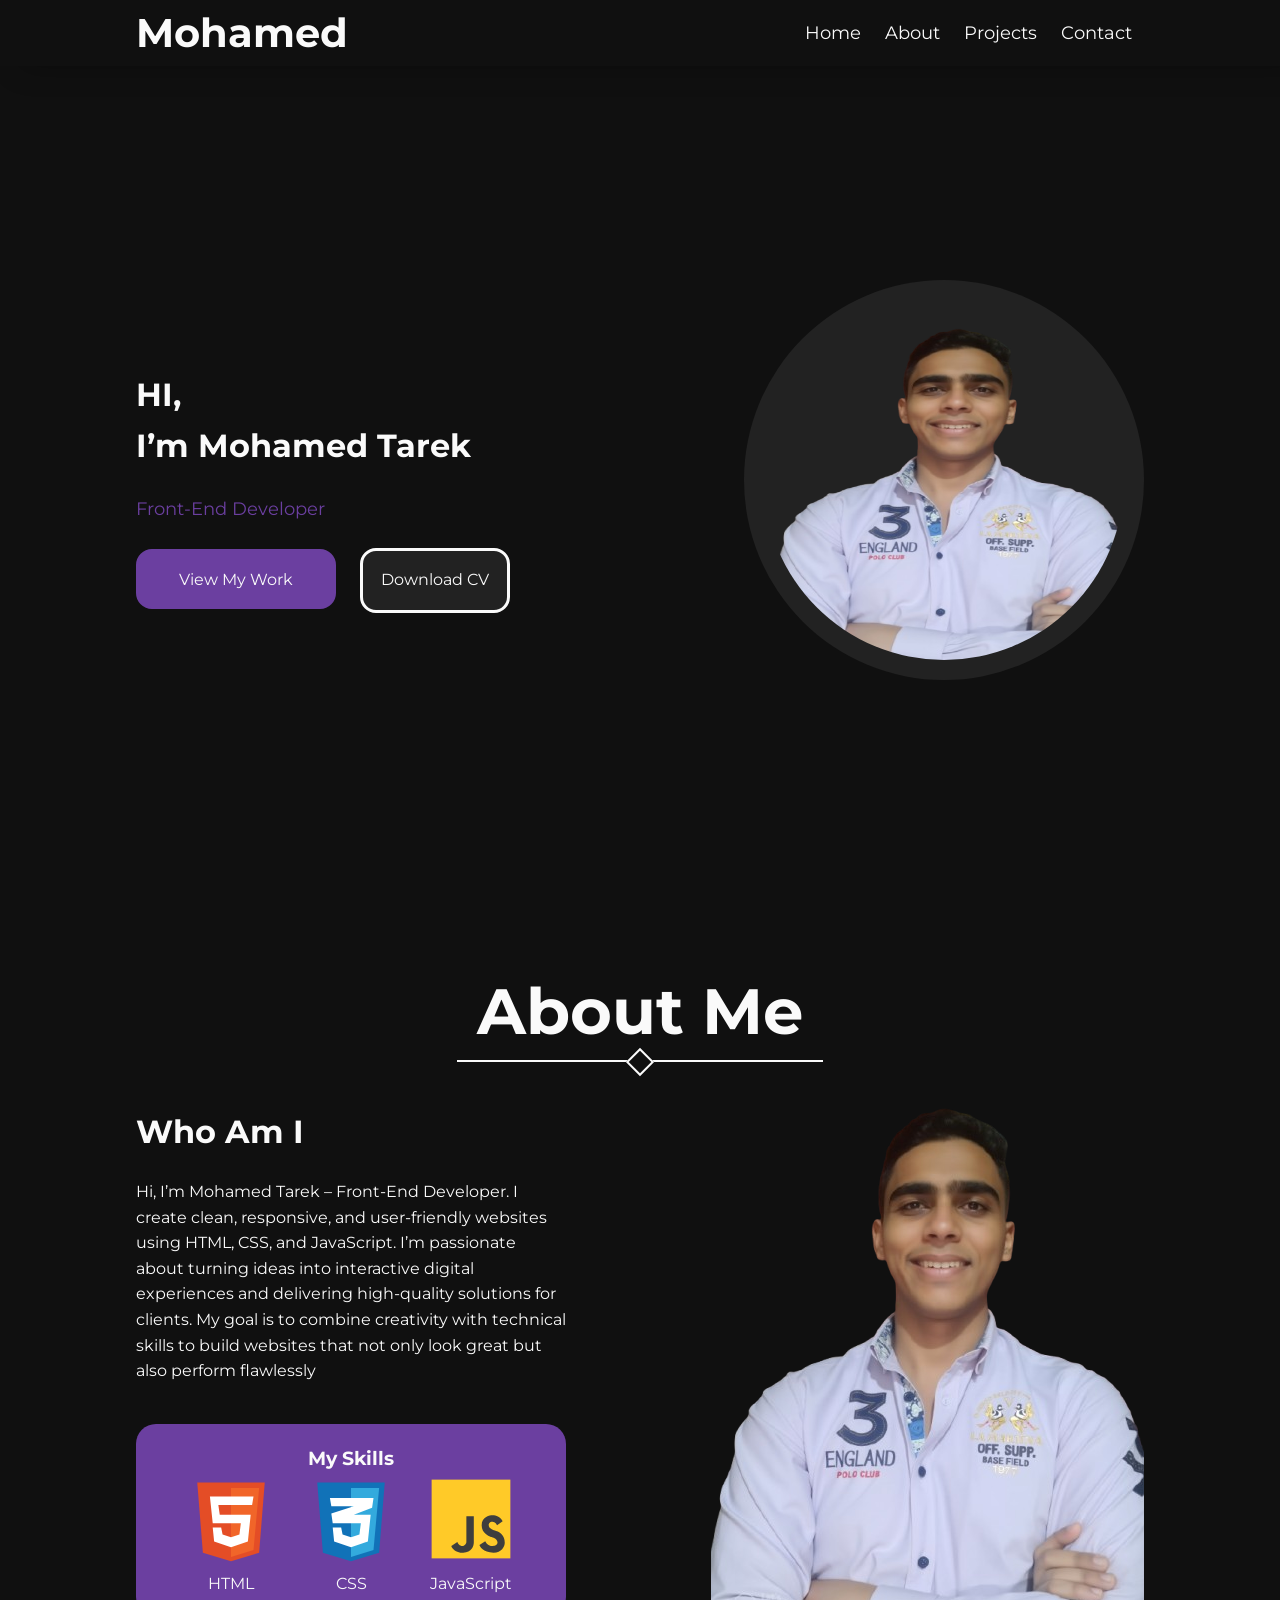
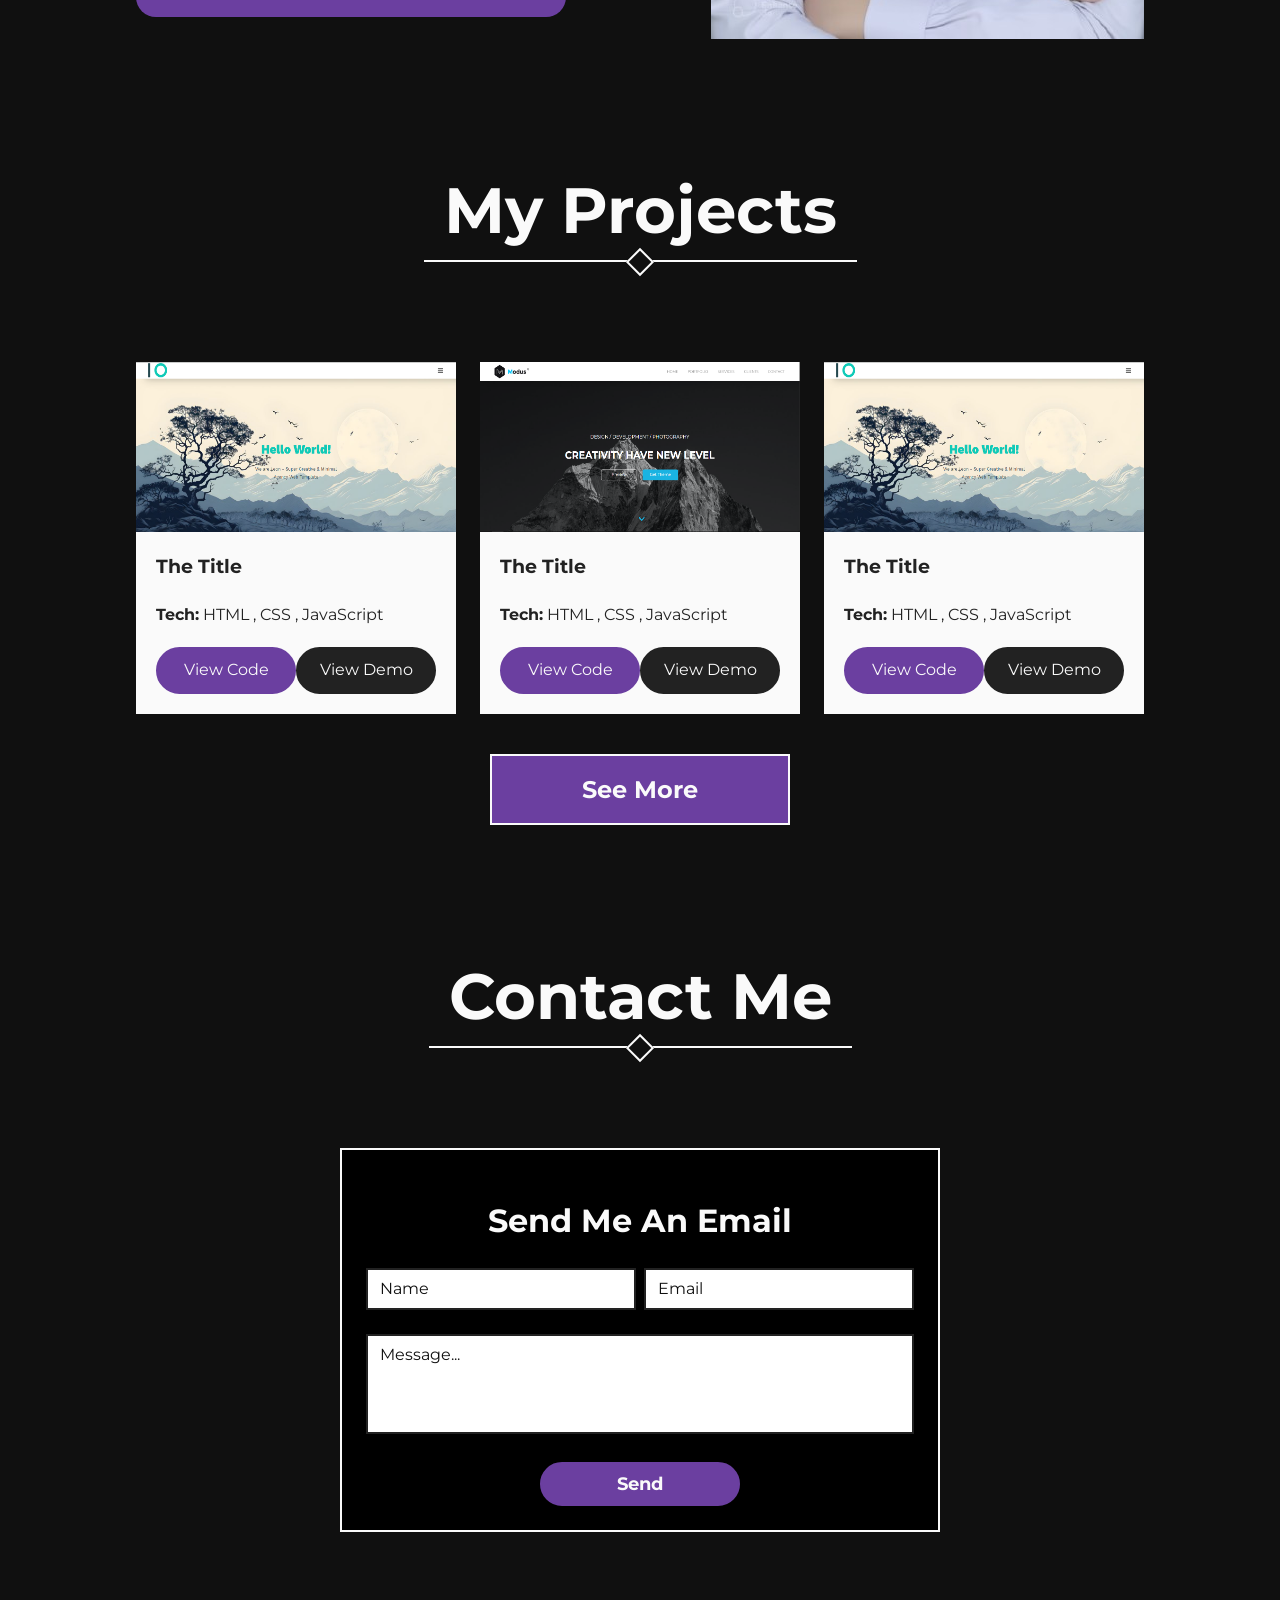
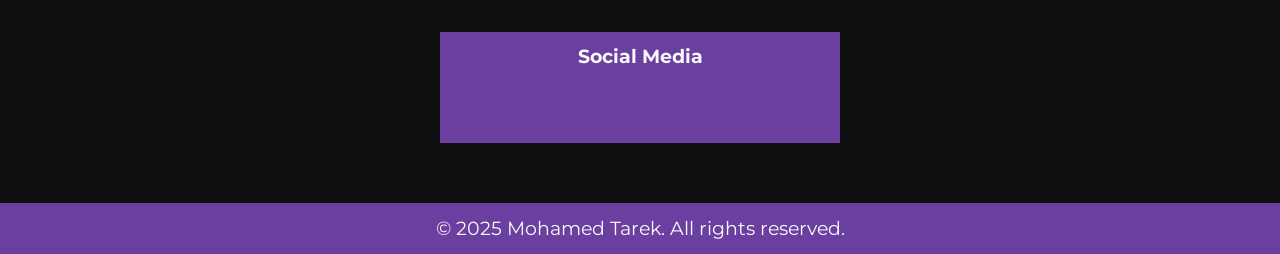
==== index.html @ a28240f9 "upload" ====
<!DOCTYPE html>
<html lang="en">
  <head>
    <meta charset="UTF-8" />
    <meta name="viewport" content="width=device-width, initial-scale=1.0" />
    <title>Mohamed Tarek</title>
    <link rel="stylesheet" href="Style/normalize.css" />
    <link rel="stylesheet" href="Style/all.min.css" />
    <link rel="stylesheet" href="Style/style.css" />
    <link rel="stylesheet" href="Style/rules.css" />
    <link rel="preconnect" href="https://fonts.googleapis.com" />
    <link rel="preconnect" href="https://fonts.gstatic.com" crossorigin />
    <link
      href="https://fonts.googleapis.com/css2?family=Montserrat:ital,wght@0,100..900;1,100..900&display=swap"
      rel="stylesheet"
    />
  </head>
  <body>
    <div class="header" id="header">
      <div class="header__container container">
        <h1 class="header__logo">Mohamed</h1>
        <ul class="header__nav--bg-sc">
          <li class="header__nav-item--bg-sc">
            <a href="#" class="header__nav-link--bg-sc">Home</a>
          </li>
          <li class="header__nav-item--bg-sc">
            <a href="#" class="header__nav-link--bg-sc">About</a>
          </li>
          <li class="header__nav-item--bg-sc">
            <a href="#" class="header__nav-link--bg-sc">Projects</a>
          </li>
          <li class="header__nav-item--bg-sc">
            <a href="#" class="header__nav-link--bg-sc">Contact</a>
          </li>
        </ul>
        <i id="open" class="fa-solid fa-bars header__nav-icon"></i>
        <ul id="list" class="header__nav--sm-sc">
          <i id="close" class="fa-solid fa-xmark header__nav-close"></i>
          <li class="header__nav-item--sm-sc">
            <a href="#" class="header__nav-link--sm-sc">Home</a>
          </li>
          <li class="header__nav-item--bg-sc">
            <a href="#" class="header__nav-link--sm-sc">About</a>
          </li>
          <li class="header__nav-item--bg-sc">
            <a href="#" class="header__nav-link--sm-sc">Projects</a>
          </li>
          <li class="header__nav-item--bg-sc">
            <a href="#" class="header__nav-link--sm-sc">Contact</a>
          </li>
        </ul>
      </div>
    </div>
    <div class="landing">
      <div class="container landing__container">
        <div class="landing__text">
          <h1 class="landing__head">
            HI, <br />
            I’m Mohamed Tarek
          </h1>
          <p class="landing__job-title">Front-End Developer</p>
          <button class="landing__cta-1">View My Work</button>
          <button class="landing__cta-2">Download CV</button>
        </div>
        <div class="landing__img-box">
          <img src="assets/my-photo-bg-none.png" alt="" class="landing__img" />
        </div>
      </div>
    </div>
    <div class="about">
      <div class="main-head"><h1>About Me</h1></div>
      <div class="container about__container">
        <div class="about__text-col">
          <div class="about__text">
            <h1 class="about__head">Who Am I</h1>
            <p class="about__sub-text">
              Hi, I’m Mohamed Tarek – Front-End Developer. I create clean,
              responsive, and user-friendly websites using HTML, CSS, and
              JavaScript. I’m passionate about turning ideas into interactive
              digital experiences and delivering high-quality solutions for
              clients. My goal is to combine creativity with technical skills to
              build websites that not only look great but also perform
              flawlessly
            </p>
          </div>
          <div class="about__skills-box">
            <h3 class="about__skills-head">My Skills</h3>
            <div class="about__skills">
              <div class="about__skill-box">
                <img
                  src="assets/html-5-svgrepo-com.svg"
                  alt=""
                  class="about__skill-img"
                />
                <p class="about__skill-name">HTML</p>
              </div>
              <div class="about__skill-box">
                <img
                  src="assets/css-3-svgrepo-com.svg"
                  alt=""
                  class="about__skill-img"
                />
                <p class="about__skill-name">CSS</p>
              </div>
              <div class="about__skill-box">
                <img
                  src="assets/js-svgrepo-com.svg"
                  alt=""
                  class="about__skill-img"
                />
                <p class="about__skill-name">JavaScript</p>
              </div>
            </div>
          </div>
        </div>
        <img src="assets/my-photo-bg-none.png" alt="" class="about__img" />
      </div>
    </div>
    <div class="projects">
      <div class="main-head"><h1>My Projects</h1></div>
      <div class="container projects__container">
        <div class="projects__project">
          <div class="projects__project-img-box">
            <img src="assets/Leon.png" alt="" class="projects__project-img" />
          </div>
          <div class="projects__project-text">
            <h3 class="projects__project-title">The Title</h3>
            <p class="projects__project-techs">
              <span class="projects__project-techs--em">Tech:</span> HTML , CSS
              , JavaScript
            </p>
            <div class="projects__project-btns">
              <button class="projects__project-cta-1">View Code</button>
              <button class="projects__project-cta-2">View Demo</button>
            </div>
          </div>
        </div>
        <div class="projects__project">
          <div class="projects__project-img-box">
            <img src="assets/modus.png" alt="" class="projects__project-img" />
          </div>
          <div class="projects__project-text">
            <h3 class="projects__project-title">The Title</h3>
            <p class="projects__project-techs">
              <span class="projects__project-techs--em">Tech:</span> HTML , CSS
              , JavaScript
            </p>
            <div class="projects__project-btns">
              <button class="projects__project-cta-1">View Code</button>
              <button class="projects__project-cta-2">View Demo</button>
            </div>
          </div>
        </div>
        <div class="projects__project">
          <div class="projects__project-img-box">
            <img src="assets/Leon.png" alt="" class="projects__project-img" />
          </div>
          <div class="projects__project-text">
            <h3 class="projects__project-title">The Title</h3>
            <p class="projects__project-techs">
              <span class="projects__project-techs--em">Tech:</span> HTML , CSS
              , JavaScript
            </p>
            <div class="projects__project-btns">
              <button class="projects__project-cta-1">View Code</button>
              <button class="projects__project-cta-2">View Demo</button>
            </div>
          </div>
        </div>
      </div>
      <button class="projects__cta">See More</button>
    </div>
    <div class="contact">
      <div class="main-head"><h1>Contact Me</h1></div>
      <div class="contact__container container">
        <div class="contact__form">
          <h1 class="contact__form-head">Send Me An Email</h1>
          <form>
            <div class="contact__form-input-box">
              <input type="text" placeholder="Name" required name="name" />
              <input type="email" placeholder="Email" required name="email" />
            </div>
            <textarea
              class="contact__form-text-area"
              name="message"
              placeholder="Message..."
            ></textarea>
            <input type="submit" value="Send" class="contact__form-cta" />
          </form>
        </div>
        <div class="contact__social">
          <h3 class="contact__social-head">Social Media</h3>
          <div class="contact__social-icons-box">
            <a href="#" target="_blank" class="contact__social-links"
              ><i class="fa-brands fa-square-linkedin contact__social-icon"></i
            ></a>
            <a href="#" target="_blank" class="contact__social-links"
              ><i class="fa-brands fa-square-facebook contact__social-icon"></i
            ></a>
            <a href="#" target="_blank" class="contact__social-links"
              ><i class="fa-brands fa-youtube contact__social-icon"></i
            ></a>
          </div>
        </div>
      </div>
    </div>
    <div class="footer">© 2025 Mohamed Tarek. All rights reserved.</div>
    <script src="script.js"></script>
  </body>
</html>
---- Style/style.css ----
/* Start Variables */
:root {
  --bg-color: #101010;
  --main-color: #6b3fa0;
  --sec-color: #222222;
  --sec-padding: 60px;
  --text-color: #fafafa;
}
body {
  background-color: var(--bg-color);
  font-family: "Montserrat";
}

/* End Variables */
/* Start Header */
.header {
  position: fixed;
  top: 0;
  left: 0;
  right: 0;
  transition-duration: 0.3s;
  background-color: var(--bg-color);
  box-shadow: 20px 0 30px rgba(0, 0, 0, 0.3);
  z-index: 1000;
}
.header__container {
  display: flex;
  justify-content: space-between;
  align-items: center;
  height: 100%;
}
.header__logo {
  color: var(--text-color);
  font-size: 40px;
  margin-top: 0;
  margin-bottom: 0;
}
.header__nav--bg-sc {
  display: flex;
  align-items: center;
  height: 100%;
}
.header__nav-item--bg-sc {
  display: flex;
}
.header__nav-link--bg-sc {
  width: fit-content;
  padding-left: 12px;
  padding-right: 12px;
  color: var(--text-color);
  text-decoration: none;
  font-size: 18px;
  transition: color 0.3s, background-color 0.3s;
  height: 66px;
  display: flex;
  align-items: center;
  position: relative;
  overflow: hidden;
}
.header__nav-link--bg-sc::after {
  content: "";
  position: absolute;
  bottom: -100%;
  left: 0;
  width: 100%;
  height: 5px;
  background-color: var(--main-color);
  transition: bottom 0.3s;
}
.header__nav-link--bg-sc:hover {
  color: var(--main-color);
  background-color: var(--sec-color);
}
.header__nav-link--bg-sc:hover::after {
  bottom: 0;
}
.header__nav-icon {
  display: none;
}
.header__nav--sm-sc {
  display: none;
}

@media (max-width: 425px) {
  .header__nav--bg-sc {
    display: none;
  }
  .header__nav-icon {
    display: flex;
    color: var(--text-color);
    font-size: 1.3rem;
  }
  .header__nav--sm-sc {
    position: absolute;
    top: 0;
    right: -200%;
    background-color: var(--main-color);
    display: block;
    width: 60%;
    height: 100vh;
    padding-top: 60px;
    border-left: 3px solid var(--text-color);
    z-index: 100;
    transition: right 0.3s;
    box-shadow: -20px 0 30px rgba(0, 0, 0, 0.3);
  }
  .header__nav-link--sm-sc {
    width: 100%;
    padding-left: 10px;
    color: var(--text-color);
    padding-bottom: 12px;
    padding-top: 12px;
    text-decoration: none;
    font-size: 1.3rem;
    display: block;
    transition: color 0.3s, background-color 0.3s, padding-left 0.3s;
  }
  .header__nav-link--sm-sc:hover {
    color: var(--bg-color);
    background-color: var(--text-color);
    padding-left: 30px;
  }
  .header__nav-close {
    color: var(--text-color);
    font-size: 1.3rem;
    padding-left: 10px;
    padding-bottom: 12px;
  }
}
/* End Header */
/* Start Landing */
.landing {
  height: calc(100vh - 60px);
  margin-top: 60px;
}
.landing__container {
  display: flex;
  justify-content: space-between;
  align-items: center;
  height: 100%;
}
.landing__img-box {
  width: 400px;
  height: 400px;
  border-radius: 50%;
  background-color: var(--sec-color);
  padding: 20px;
}
.landing__img {
  width: 100%;
  height: 100%;
  border-radius: 50%;
}
.landing__head {
  color: var(--text-color);
  font-size: 32px;
  margin-bottom: 0;
}
.landing__job-title {
  font-size: 18px;
  color: var(--main-color);
  margin-bottom: 24px;
  margin-top: 24px;
}
.landing__cta-1 {
  width: 200px;
  padding: 20px 16px;
  height: 60px;
  color: var(--text-color);
  background-color: var(--main-color);
  border-radius: 16px;
  border: 2px solid var(--main-color);
  margin-right: 20px;
  cursor: pointer;
  transition: box-shadow 0.3s, background-color 0.3s, color 0.3s;
}
.landing__cta-1:hover {
  box-shadow: 0 0 30px var(--main-color);
  background-color: var(--text-color);
  color: var(--main-color);
}
.landing__cta-2 {
  width: 150px;
  padding: 20px 16px;
  color: var(--text-color);
  background-color: var(--sec-color);
  border-radius: 16px;
  border: 3px solid var(--text-color);
  cursor: pointer;
  transition: opacity 0.3s;
}
.landing__cta-2:hover {
  opacity: 0.5;
}
@media (max-width: 1024px) {
  .landing__cta-1 {
    margin-right: 0;
    margin-bottom: 24px;
  }
}
@media (max-width: 768px) {
  .landing {
    height: 100%;
    margin-top: 80px;
  }
  .landing__container {
    flex-direction: column-reverse;
    height: 100%;
    margin-top: 0;
  }
  .landing__text {
    text-align: center;
  }
}
@media (max-width: 425px) {
  .landing__img-box {
    width: 200px;
    height: 200px;
    padding: 10px;
  }
}
/* End Landing */
/* Start About */
.about {
  padding-bottom: var(--sec-padding);
  padding-top: var(--sec-padding);
  color: var(--text-color);
}
.about__container {
  display: flex;
  justify-content: space-between;
  align-items: center;
}
.about__text {
  width: 430px;
  margin-bottom: 40px;
}
.about__skill-img {
  width: 90px;
}
.about__skills {
  display: flex;
  align-items: center;
  justify-content: space-evenly;
}
.about__skills-box {
  background-color: var(--main-color);
  text-align: center;
  padding: 20px;
  border-radius: 20px;
}
@media (max-width: 1024px) {
  .about__img {
    width: 300px;
  }
  .about__text {
    width: 300px;
  }
}
@media (max-width: 768px) {
  .about__container {
    flex-direction: column-reverse;
    justify-content: center;
    align-items: center;
    text-align: center;
  }
}
/* End About */
/* Start Projects */
.projects {
  padding-bottom: var(--sec-padding);
  padding-top: var(--sec-padding);
}
.projects__container {
  display: grid;
  gap: 24px;
  grid-template-columns: repeat(auto-fill, minmax(300px, 1fr));
  margin-top: 100px;
}
.projects__project {
  width: 100%;
  transition: transform 0.3s, box-shadow 0.3s;
}
.projects__project:hover {
  transform: translateY(-20px);
  box-shadow: 20px 0 30px rgba(0, 0, 0, 1);
}
.projects__project-img-box {
  width: 100%;
  height: 170px;
  overflow: hidden;
  transition: transform 0.3s, opacity 0.3s;
}
.projects__project-img {
  width: 100%;
  height: 100%;
  transition: transform 0.3s, filter 0.3s;
}
.projects__project-img:hover {
  transform: scale(1.6) rotate(-15deg);
  filter: brightness(1.1);
}
.projects__project-text {
  width: 100%;
  padding: 20px;
  background-color: var(--text-color);
  color: var(--sec-color);
}
.projects__project-title {
  margin-bottom: 20px;
}
.projects__project-techs--em {
  font-weight: bold;
  margin-bottom: 20px;
}
.projects__project-cta-1,
.projects__project-cta-2 {
  display: block;
  margin-top: 20px;
  width: 150px;
  padding: 12px 10px;
  border-radius: 30px;
  cursor: pointer;
}
.projects__project-cta-1 {
  background-color: var(--main-color);
  color: var(--text-color);
  border: 2px solid var(--main-color);
  transition: color 0.3s, background-color 0.3s, box-shadow 0.3s;
}
.projects__project-cta-1:hover {
  background-color: var(--text-color);
  color: var(--main-color);
  box-shadow: 0 0 30px var(--main-color);
}
.projects__project-cta-2 {
  background-color: var(--sec-color);
  color: var(--text-color);
  border: 2px solid var(--sec-color);
  transition: color 0.3s, background-color 0.3s, box-shadow 0.3s;
}
.projects__project-cta-2:hover {
  background-color: var(--main-color);
  color: var(--text-color);
  box-shadow: 0 0 30px var(--main-color);
}
.projects__project-btns {
  display: flex;
  align-items: center;
  justify-content: space-between;
}
.projects__cta {
  width: 300px;
  padding: 20px 16px;
  background-color: var(--main-color);
  border: 2px solid var(--text-color);
  color: var(--text-color);
  font-size: 24px;
  font-weight: bold;
  display: block;
  margin: 40px auto 0;
  transition: color 0.3s, box-shadow 0.3s, background-color 0.3s;
  cursor: pointer;
}
.projects__cta:hover {
  color: var(--main-color);
  background-color: var(--text-color);
  box-shadow: 0 0 30px var(--main-color);
}
@media (min-width: 2560px) {
  .projects__container {
    grid-template-columns: repeat(3, 1fr);
  }
}
/* End Projects */
/* Start Contact */
.contact {
  padding-bottom: var(--sec-padding);
  padding-top: var(--sec-padding);
}
.contact__form {
  width: 600px;
  padding: 24px;
  margin: 100px auto;
  border: 2px solid var(--text-color);
  color: var(--text-color);
  background-color: black;
  text-align: center;
}
.contact__form-input-box {
  display: flex;
  justify-content: space-between;
  margin-bottom: 24px;
}
.contact__form-input-box * {
  width: 270px;
  padding: 10px 12px;
  outline: none;
  border: 2px solid var(--sec-color);
}
.contact__form-input-box *::placeholder {
  color: var(--bg-color);
}
.contact__form-text-area {
  width: 100%;
  height: 100px;
  resize: none;
  padding: 10px 12px;
  outline: none;
  border: 2px solid var(--sec-color);
}
.contact__form-text-area::placeholder {
  color: var(--bg-color);
}
.contact__form-cta {
  width: 200px;
  padding: 10px 16px;
  border-radius: 32px;
  background-color: var(--main-color);
  color: var(--text-color);
  font-size: 18px;
  font-weight: bold;
  border: 2px solid var(--main-color);
  margin-top: 20px;
  cursor: pointer;
  transition: color 0.3s, background-color 0.3s, box-shadow 0.3s;
}
.contact__form-cta:hover {
  color: var(--main-color);
  background-color: var(--text-color);
  box-shadow: 0 0 30px var(--main-color);
}
.contact__social {
  width: fit-content;
  background-color: var(--main-color);
  padding: 10px;
  width: 400px;
  margin: 40px auto 0;
  text-align: center;
  color: var(--text-color);
}
.contact__social-links {
  color: var(--text-color);
  padding-left: 5px;
  padding-right: 5px;
  font-size: 1.6rem;
  transition: color 0.3s;
}
.contact__social-links:hover {
  color: var(--sec-color);
}
.contact__social-head {
  margin-bottom: 20px;
}
@media (max-width: 425px) {
  .contact__form {
    width: 300px;
  }
  .contact__form-input-box {
    flex-direction: column;
    align-items: center;
    justify-content: center;
  }
  .contact__form-input-box input:first-child {
    margin-bottom: 20px;
  }
  .contact__social {
    width: 300px;
  }
}
/* End Contact  */
/* Start footer */
.footer {
  width: 100%;
  background-color: var(--main-color);
  color: var(--text-color);
  text-align: center;
  padding: 10px;
  font-size: 1.2rem;
}
/* End footer */
---- Style/rules.css ----
/* Start rules */
html {
  scroll-behavior: smooth;
}
*,
*::before,
*::after {
  box-sizing: border-box;
  -webkit-box-sizing: border-box;
  margin: 0;
  padding: 0;
}

ul {
  list-style: none;
}
body {
  margin: 0;
  padding: 0;
  line-height: 1.6;
}
/* Media querry */
.container {
  max-width: 1536px;
  margin-left: auto;
  margin-right: auto;
  padding-left: 0.5rem;
  padding-right: 0.5rem;
  /* border: 1px solid red; */
}

/* 2xl */
@media (max-width: 1536px) {
  .container {
    max-width: 1280px;
  }
}

/* xl */
@media (max-width: 1280px) {
  .container {
    max-width: 1024px;
  }
}

/* lg */
@media (max-width: 1024px) {
  .container {
    max-width: 768px;
  }
}

/* md */
@media (max-width: 768px) {
  .container {
    max-width: 640px;
  }
}

/* sm */
@media (max-width: 640px) {
  .container {
    max-width: 475px;
  }
}

/* xs */
@media (max-width: 475px) {
  .container {
    width: 100%;
  }
}
/* End rules */
.main-head {
  width: fit-content;
  margin: 0 auto;
  color: #fafafa;
  font-size: 32px;
}
.main-head h1 {
  margin: 0;
  position: relative;
  z-index: -1;
}
.main-head h1::after {
  content: "";
  position: absolute;
  bottom: 0;
  left: -20px;
  width: calc(100% + 40px);
  background-color: #fafafa;
  height: 2px;
}

.main-head h1::before {
  content: "";
  position: absolute;
  width: 20px;
  height: 20px;
  border: 2px solid #fafafa;
  bottom: -10px;
  transform: translateX(-50%) rotate(45deg);
  background-color: #101010;
  z-index: 10;
  left: 50%;
}
@media (max-width: 425px) {
  .main-head {
    font-size: 20px;
  }
}
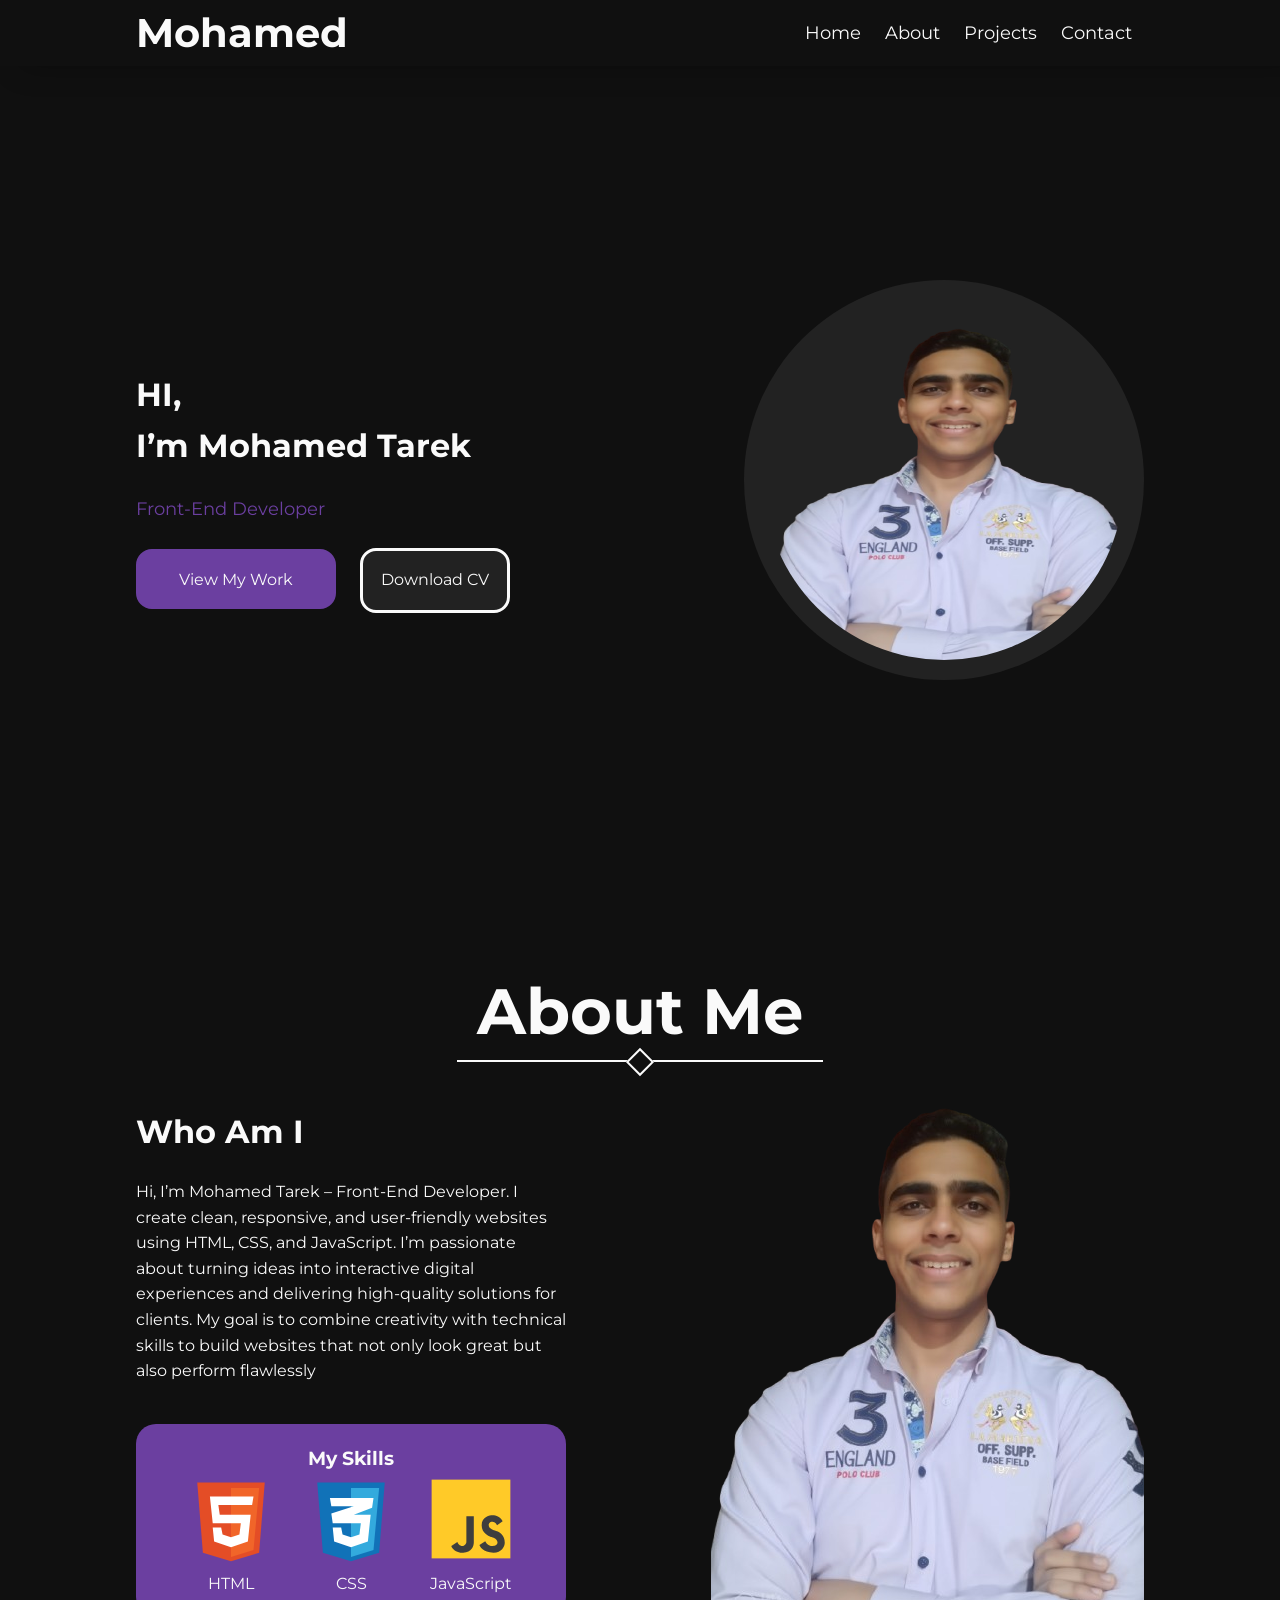
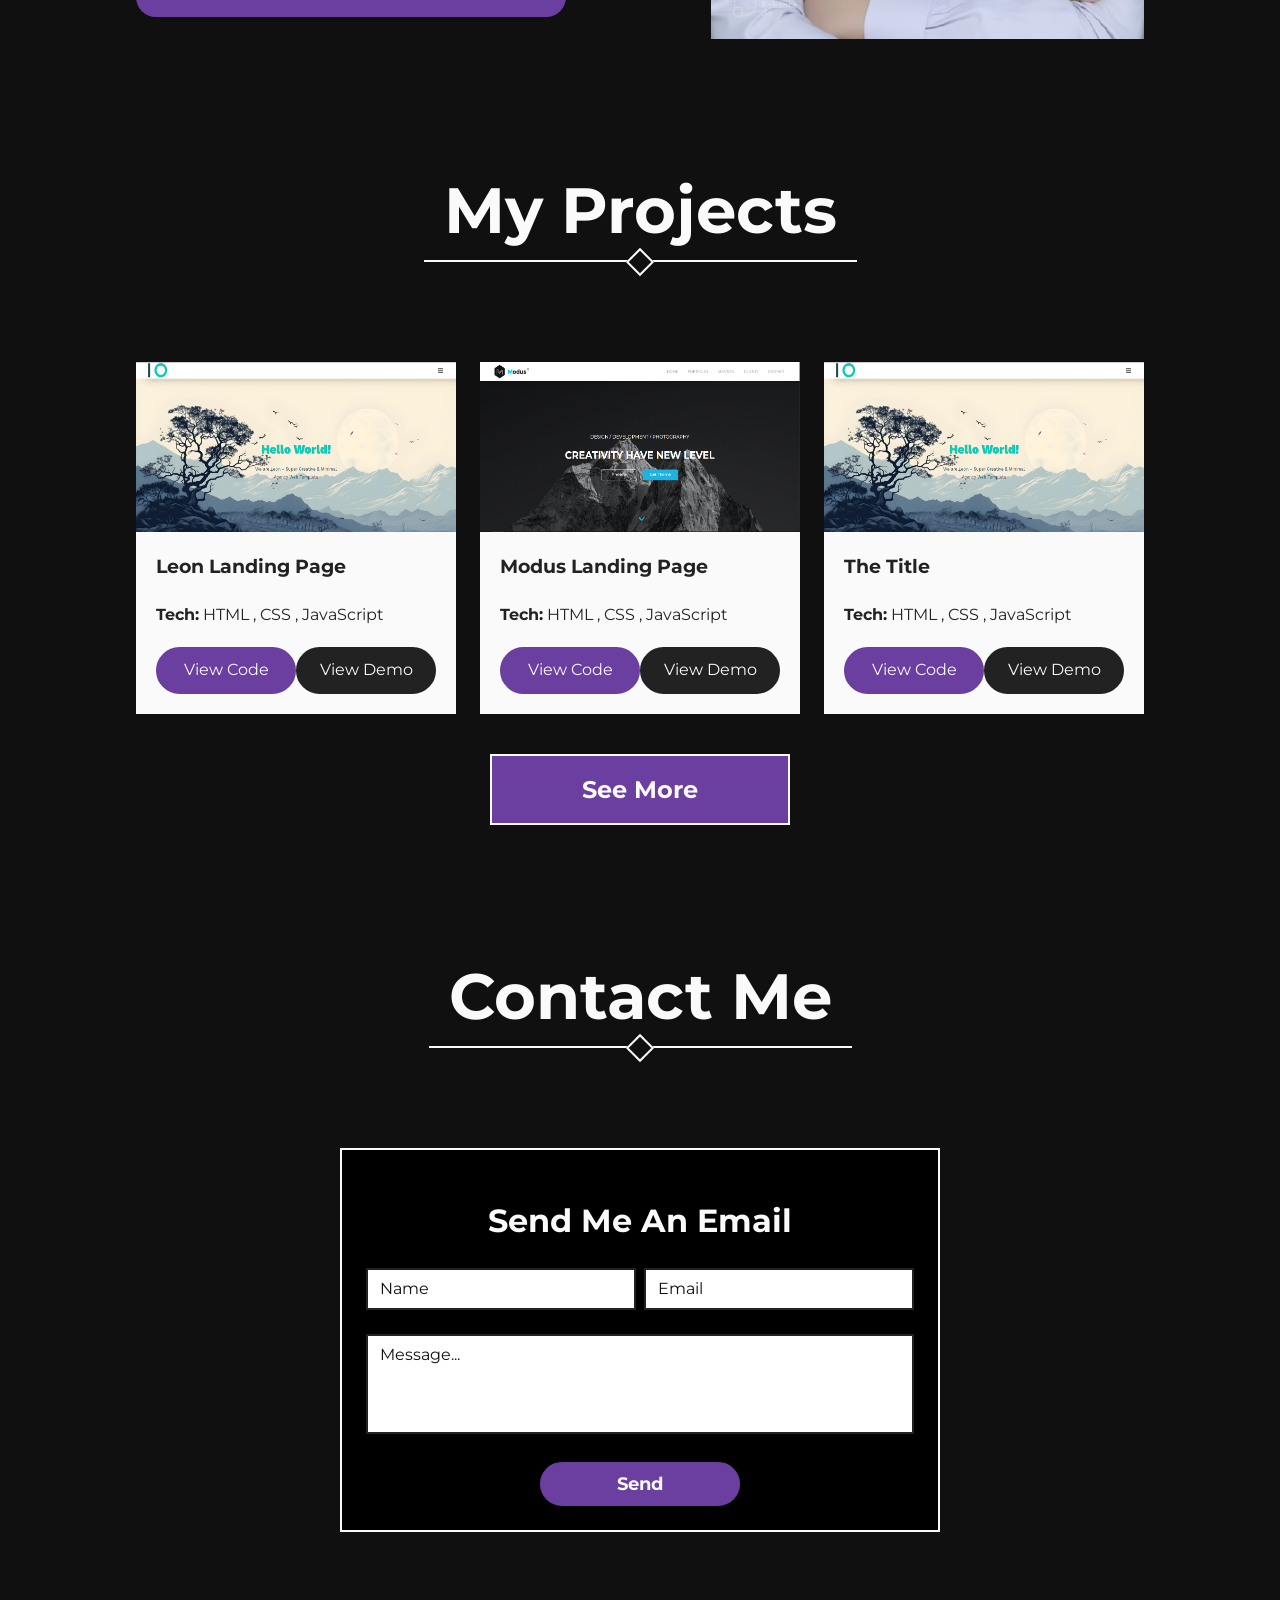
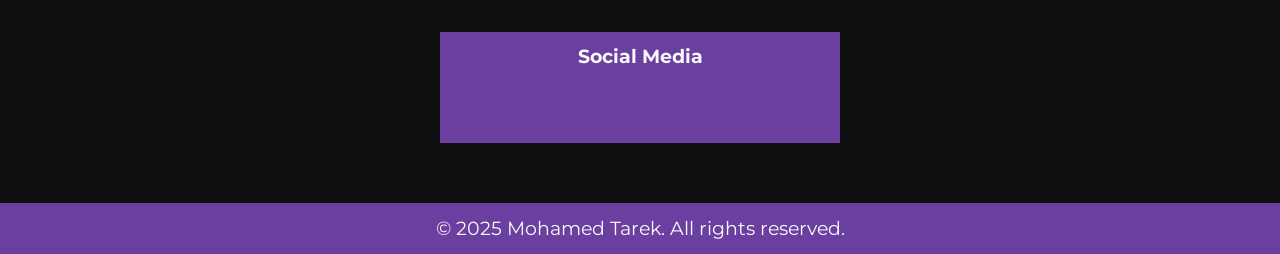
==== commit 15a1d1c9: "upload" ====
--- a/index.html
+++ b/index.html
@@ -24,13 +24,13 @@
             <a href="#" class="header__nav-link--bg-sc">Home</a>
           </li>
           <li class="header__nav-item--bg-sc">
-            <a href="#" class="header__nav-link--bg-sc">About</a>
-          </li>
-          <li class="header__nav-item--bg-sc">
-            <a href="#" class="header__nav-link--bg-sc">Projects</a>
-          </li>
-          <li class="header__nav-item--bg-sc">
-            <a href="#" class="header__nav-link--bg-sc">Contact</a>
+            <a href="#about" class="header__nav-link--bg-sc">About</a>
+          </li>
+          <li class="header__nav-item--bg-sc">
+            <a href="#pro" class="header__nav-link--bg-sc">Projects</a>
+          </li>
+          <li class="header__nav-item--bg-sc">
+            <a href="#con" class="header__nav-link--bg-sc">Contact</a>
           </li>
         </ul>
         <i id="open" class="fa-solid fa-bars header__nav-icon"></i>
@@ -40,13 +40,13 @@
             <a href="#" class="header__nav-link--sm-sc">Home</a>
           </li>
           <li class="header__nav-item--bg-sc">
-            <a href="#" class="header__nav-link--sm-sc">About</a>
-          </li>
-          <li class="header__nav-item--bg-sc">
-            <a href="#" class="header__nav-link--sm-sc">Projects</a>
-          </li>
-          <li class="header__nav-item--bg-sc">
-            <a href="#" class="header__nav-link--sm-sc">Contact</a>
+            <a href="#about" class="header__nav-link--sm-sc">About</a>
+          </li>
+          <li class="header__nav-item--bg-sc">
+            <a href="#pro" class="header__nav-link--sm-sc">Projects</a>
+          </li>
+          <li class="header__nav-item--bg-sc">
+            <a href="#con" class="header__nav-link--sm-sc">Contact</a>
           </li>
         </ul>
       </div>
@@ -59,7 +59,9 @@
             I’m Mohamed Tarek
           </h1>
           <p class="landing__job-title">Front-End Developer</p>
-          <button class="landing__cta-1">View My Work</button>
+          <button class="landing__cta-1" id="landing__cta-1">
+            View My Work
+          </button>
           <button class="landing__cta-2">Download CV</button>
         </div>
         <div class="landing__img-box">
@@ -67,7 +69,7 @@
         </div>
       </div>
     </div>
-    <div class="about">
+    <div class="about" id="about">
       <div class="main-head"><h1>About Me</h1></div>
       <div class="container about__container">
         <div class="about__text-col">
@@ -116,7 +118,7 @@
         <img src="assets/my-photo-bg-none.png" alt="" class="about__img" />
       </div>
     </div>
-    <div class="projects">
+    <div class="projects" id="pro">
       <div class="main-head"><h1>My Projects</h1></div>
       <div class="container projects__container">
         <div class="projects__project">
@@ -124,20 +126,44 @@
             <img src="assets/Leon.png" alt="" class="projects__project-img" />
           </div>
           <div class="projects__project-text">
-            <h3 class="projects__project-title">The Title</h3>
+            <h3 class="projects__project-title">Leon Landing Page</h3>
             <p class="projects__project-techs">
               <span class="projects__project-techs--em">Tech:</span> HTML , CSS
               , JavaScript
             </p>
             <div class="projects__project-btns">
-              <button class="projects__project-cta-1">View Code</button>
-              <button class="projects__project-cta-2">View Demo</button>
+              <button class="projects__project-cta-1" id="code-leon">
+                View Code
+              </button>
+              <button class="projects__project-cta-2" id="demo-leon">
+                View Demo
+              </button>
             </div>
           </div>
         </div>
         <div class="projects__project">
           <div class="projects__project-img-box">
             <img src="assets/modus.png" alt="" class="projects__project-img" />
+          </div>
+          <div class="projects__project-text">
+            <h3 class="projects__project-title">Modus Landing Page</h3>
+            <p class="projects__project-techs">
+              <span class="projects__project-techs--em">Tech:</span> HTML , CSS
+              , JavaScript
+            </p>
+            <div class="projects__project-btns">
+              <button class="projects__project-cta-1" id="code-modus">
+                View Code
+              </button>
+              <button class="projects__project-cta-2" id="demo-modus">
+                View Demo
+              </button>
+            </div>
+          </div>
+        </div>
+        <div class="projects__project">
+          <div class="projects__project-img-box">
+            <img src="assets/Leon.png" alt="" class="projects__project-img" />
           </div>
           <div class="projects__project-text">
             <h3 class="projects__project-title">The Title</h3>
@@ -151,26 +177,10 @@
             </div>
           </div>
         </div>
-        <div class="projects__project">
-          <div class="projects__project-img-box">
-            <img src="assets/Leon.png" alt="" class="projects__project-img" />
-          </div>
-          <div class="projects__project-text">
-            <h3 class="projects__project-title">The Title</h3>
-            <p class="projects__project-techs">
-              <span class="projects__project-techs--em">Tech:</span> HTML , CSS
-              , JavaScript
-            </p>
-            <div class="projects__project-btns">
-              <button class="projects__project-cta-1">View Code</button>
-              <button class="projects__project-cta-2">View Demo</button>
-            </div>
-          </div>
-        </div>
       </div>
       <button class="projects__cta">See More</button>
     </div>
-    <div class="contact">
+    <div class="contact" id="con">
       <div class="main-head"><h1>Contact Me</h1></div>
       <div class="contact__container container">
         <div class="contact__form">
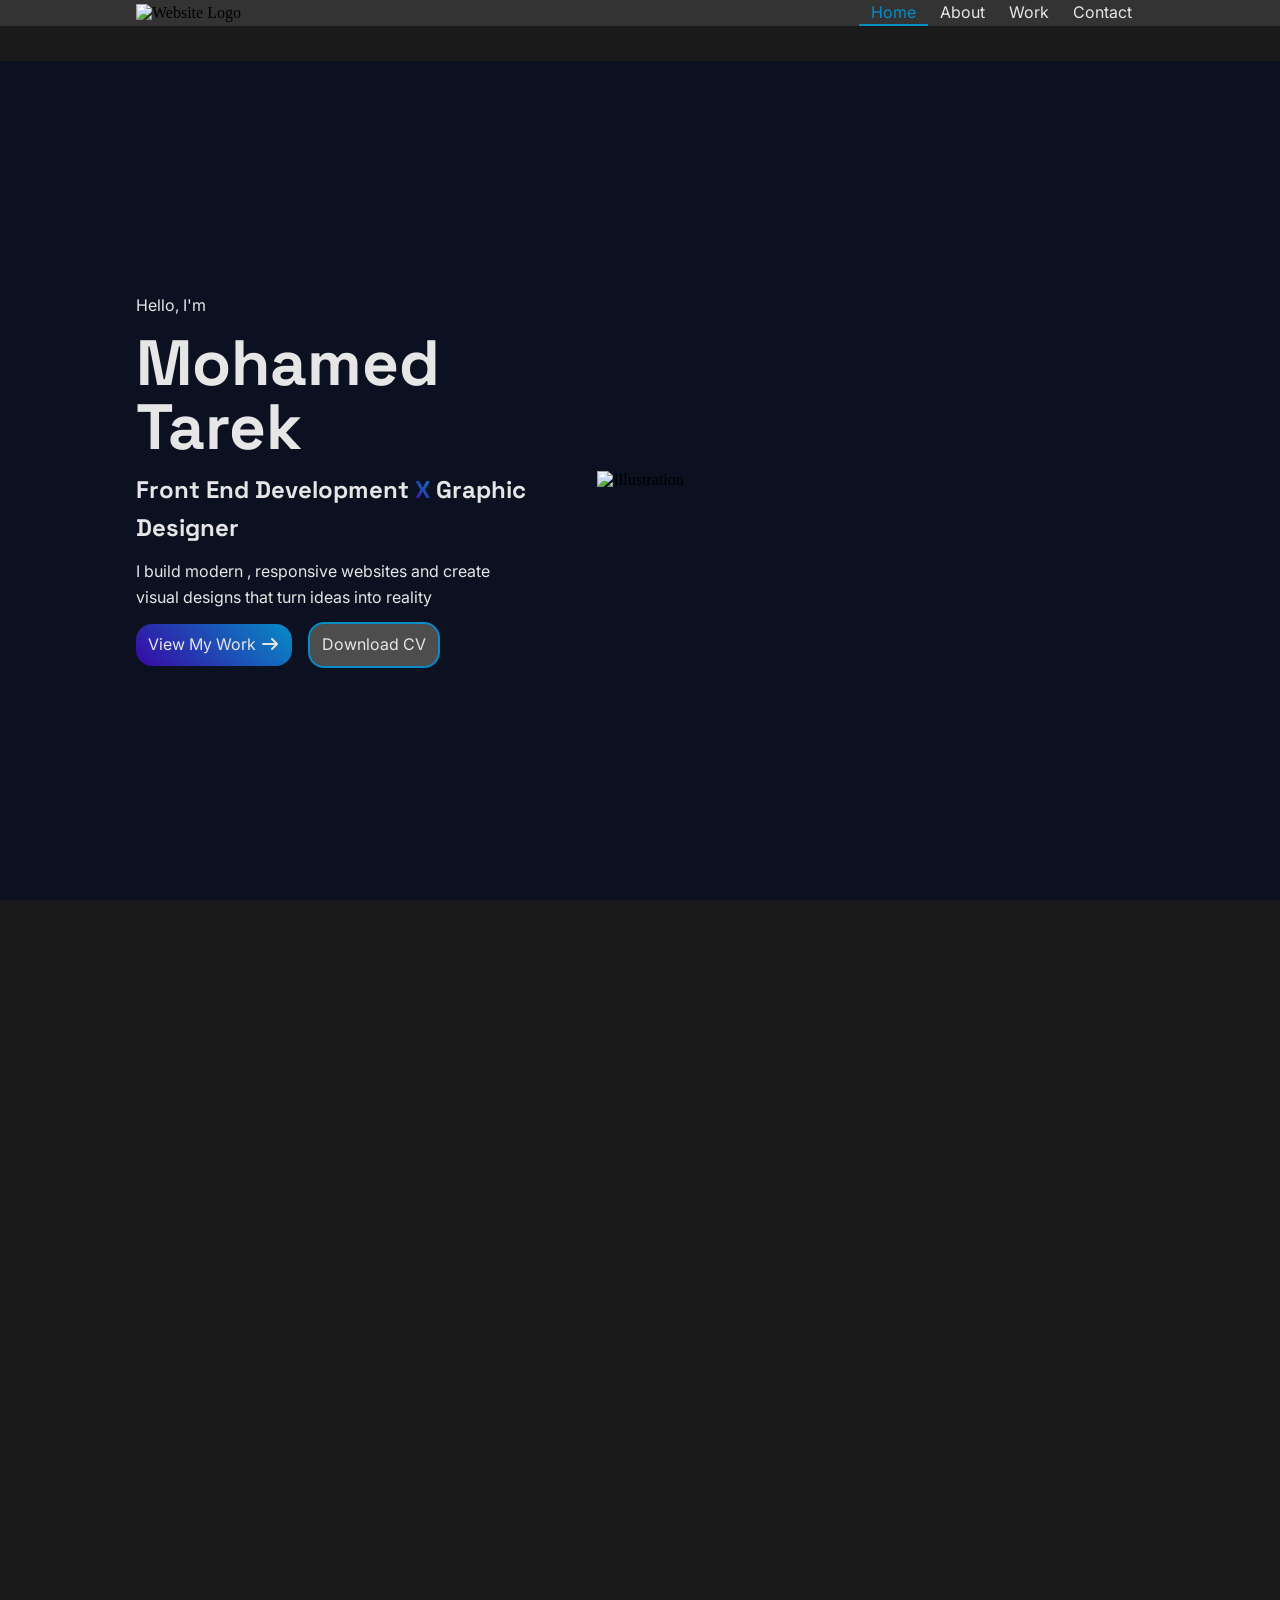
==== commit 0d1d7a31: "Add files via upload" ====
--- a/index.html
+++ b/index.html
@@ -1,220 +1,42 @@
-<!DOCTYPE html>
-<html lang="en">
-  <head>
-    <meta charset="UTF-8" />
-    <meta name="viewport" content="width=device-width, initial-scale=1.0" />
-    <title>Mohamed Tarek</title>
-    <link rel="stylesheet" href="Style/normalize.css" />
-    <link rel="stylesheet" href="Style/all.min.css" />
-    <link rel="stylesheet" href="Style/style.css" />
-    <link rel="stylesheet" href="Style/rules.css" />
-    <link rel="preconnect" href="https://fonts.googleapis.com" />
-    <link rel="preconnect" href="https://fonts.gstatic.com" crossorigin />
-    <link
-      href="https://fonts.googleapis.com/css2?family=Montserrat:ital,wght@0,100..900;1,100..900&display=swap"
-      rel="stylesheet"
-    />
-  </head>
-  <body>
-    <div class="header" id="header">
-      <div class="header__container container">
-        <h1 class="header__logo">Mohamed</h1>
-        <ul class="header__nav--bg-sc">
-          <li class="header__nav-item--bg-sc">
-            <a href="#" class="header__nav-link--bg-sc">Home</a>
-          </li>
-          <li class="header__nav-item--bg-sc">
-            <a href="#about" class="header__nav-link--bg-sc">About</a>
-          </li>
-          <li class="header__nav-item--bg-sc">
-            <a href="#pro" class="header__nav-link--bg-sc">Projects</a>
-          </li>
-          <li class="header__nav-item--bg-sc">
-            <a href="#con" class="header__nav-link--bg-sc">Contact</a>
-          </li>
-        </ul>
-        <i id="open" class="fa-solid fa-bars header__nav-icon"></i>
-        <ul id="list" class="header__nav--sm-sc">
-          <i id="close" class="fa-solid fa-xmark header__nav-close"></i>
-          <li class="header__nav-item--sm-sc">
-            <a href="#" class="header__nav-link--sm-sc">Home</a>
-          </li>
-          <li class="header__nav-item--bg-sc">
-            <a href="#about" class="header__nav-link--sm-sc">About</a>
-          </li>
-          <li class="header__nav-item--bg-sc">
-            <a href="#pro" class="header__nav-link--sm-sc">Projects</a>
-          </li>
-          <li class="header__nav-item--bg-sc">
-            <a href="#con" class="header__nav-link--sm-sc">Contact</a>
-          </li>
-        </ul>
-      </div>
-    </div>
-    <div class="landing">
-      <div class="container landing__container">
-        <div class="landing__text">
-          <h1 class="landing__head">
-            HI, <br />
-            I’m Mohamed Tarek
-          </h1>
-          <p class="landing__job-title">Front-End Developer</p>
-          <button class="landing__cta-1" id="landing__cta-1">
-            View My Work
-          </button>
-          <button class="landing__cta-2">Download CV</button>
-        </div>
-        <div class="landing__img-box">
-          <img src="assets/my-photo-bg-none.png" alt="" class="landing__img" />
-        </div>
-      </div>
-    </div>
-    <div class="about" id="about">
-      <div class="main-head"><h1>About Me</h1></div>
-      <div class="container about__container">
-        <div class="about__text-col">
-          <div class="about__text">
-            <h1 class="about__head">Who Am I</h1>
-            <p class="about__sub-text">
-              Hi, I’m Mohamed Tarek – Front-End Developer. I create clean,
-              responsive, and user-friendly websites using HTML, CSS, and
-              JavaScript. I’m passionate about turning ideas into interactive
-              digital experiences and delivering high-quality solutions for
-              clients. My goal is to combine creativity with technical skills to
-              build websites that not only look great but also perform
-              flawlessly
-            </p>
-          </div>
-          <div class="about__skills-box">
-            <h3 class="about__skills-head">My Skills</h3>
-            <div class="about__skills">
-              <div class="about__skill-box">
-                <img
-                  src="assets/html-5-svgrepo-com.svg"
-                  alt=""
-                  class="about__skill-img"
-                />
-                <p class="about__skill-name">HTML</p>
-              </div>
-              <div class="about__skill-box">
-                <img
-                  src="assets/css-3-svgrepo-com.svg"
-                  alt=""
-                  class="about__skill-img"
-                />
-                <p class="about__skill-name">CSS</p>
-              </div>
-              <div class="about__skill-box">
-                <img
-                  src="assets/js-svgrepo-com.svg"
-                  alt=""
-                  class="about__skill-img"
-                />
-                <p class="about__skill-name">JavaScript</p>
-              </div>
-            </div>
-          </div>
-        </div>
-        <img src="assets/my-photo-bg-none.png" alt="" class="about__img" />
-      </div>
-    </div>
-    <div class="projects" id="pro">
-      <div class="main-head"><h1>My Projects</h1></div>
-      <div class="container projects__container">
-        <div class="projects__project">
-          <div class="projects__project-img-box">
-            <img src="assets/Leon.png" alt="" class="projects__project-img" />
-          </div>
-          <div class="projects__project-text">
-            <h3 class="projects__project-title">Leon Landing Page</h3>
-            <p class="projects__project-techs">
-              <span class="projects__project-techs--em">Tech:</span> HTML , CSS
-              , JavaScript
-            </p>
-            <div class="projects__project-btns">
-              <button class="projects__project-cta-1" id="code-leon">
-                View Code
-              </button>
-              <button class="projects__project-cta-2" id="demo-leon">
-                View Demo
-              </button>
-            </div>
-          </div>
-        </div>
-        <div class="projects__project">
-          <div class="projects__project-img-box">
-            <img src="assets/modus.png" alt="" class="projects__project-img" />
-          </div>
-          <div class="projects__project-text">
-            <h3 class="projects__project-title">Modus Landing Page</h3>
-            <p class="projects__project-techs">
-              <span class="projects__project-techs--em">Tech:</span> HTML , CSS
-              , JavaScript
-            </p>
-            <div class="projects__project-btns">
-              <button class="projects__project-cta-1" id="code-modus">
-                View Code
-              </button>
-              <button class="projects__project-cta-2" id="demo-modus">
-                View Demo
-              </button>
-            </div>
-          </div>
-        </div>
-        <div class="projects__project">
-          <div class="projects__project-img-box">
-            <img src="assets/Leon.png" alt="" class="projects__project-img" />
-          </div>
-          <div class="projects__project-text">
-            <h3 class="projects__project-title">The Title</h3>
-            <p class="projects__project-techs">
-              <span class="projects__project-techs--em">Tech:</span> HTML , CSS
-              , JavaScript
-            </p>
-            <div class="projects__project-btns">
-              <button class="projects__project-cta-1">View Code</button>
-              <button class="projects__project-cta-2">View Demo</button>
-            </div>
-          </div>
-        </div>
-      </div>
-      <button class="projects__cta">See More</button>
-    </div>
-    <div class="contact" id="con">
-      <div class="main-head"><h1>Contact Me</h1></div>
-      <div class="contact__container container">
-        <div class="contact__form">
-          <h1 class="contact__form-head">Send Me An Email</h1>
-          <form>
-            <div class="contact__form-input-box">
-              <input type="text" placeholder="Name" required name="name" />
-              <input type="email" placeholder="Email" required name="email" />
-            </div>
-            <textarea
-              class="contact__form-text-area"
-              name="message"
-              placeholder="Message..."
-            ></textarea>
-            <input type="submit" value="Send" class="contact__form-cta" />
-          </form>
-        </div>
-        <div class="contact__social">
-          <h3 class="contact__social-head">Social Media</h3>
-          <div class="contact__social-icons-box">
-            <a href="#" target="_blank" class="contact__social-links"
-              ><i class="fa-brands fa-square-linkedin contact__social-icon"></i
-            ></a>
-            <a href="#" target="_blank" class="contact__social-links"
-              ><i class="fa-brands fa-square-facebook contact__social-icon"></i
-            ></a>
-            <a href="#" target="_blank" class="contact__social-links"
-              ><i class="fa-brands fa-youtube contact__social-icon"></i
-            ></a>
-          </div>
-        </div>
-      </div>
-    </div>
-    <div class="footer">© 2025 Mohamed Tarek. All rights reserved.</div>
-    <script src="script.js"></script>
-  </body>
-</html>
+<!doctype html>
+<html lang="en">
+  <head>
+    <meta charset="UTF-8" />
+    <meta name="viewport" content="width=device-width, initial-scale=1.0" />
+    <title>Mohamed Tarek Portfolio</title>
+    <link rel="preconnect" href="https://fonts.googleapis.com" />
+    <link rel="preconnect" href="https://fonts.gstatic.com" crossorigin />
+    <link
+      href="https://fonts.googleapis.com/css2?family=Inter:ital,opsz,wght@0,14..32,100..900;1,14..32,100..900&family=Space+Grotesk:wght@300..700&display=swap"
+      rel="stylesheet"
+    />
+    <link rel="shortcut icon" href="assets/logo.png" type="image/x-icon" />
+    <link rel="stylesheet" href="Style/normalize.css" />
+    <link rel="stylesheet" href="Style/all.min.css" />
+    <link rel="stylesheet" href="Style/main.css" />
+    <link rel="stylesheet" href="Style/header.css" />
+    <link rel="stylesheet" href="Style/hero.css" />
+    <link rel="stylesheet" href="Style/about.css" />
+    <link rel="stylesheet" href="Style/work.css" />
+    <link rel="stylesheet" href="Style/work-card.css" />
+    <link rel="stylesheet" href="Style/contact.css" />
+    <link rel="stylesheet" href="Style/footer.css" />
+    <link rel="stylesheet" href="Style/responsive.css" />
+  </head>
+  <body>
+    <m-header></m-header>
+    <m-hero></m-hero>
+    <m-about></m-about>
+    <m-work></m-work>
+    <m-contact></m-contact>
+    <m-footer></m-footer>
+    <script src="Components/footer.js"></script>
+    <script src="Components/contact.js"></script>
+    <script src="Components/cardWork.js"></script>
+    <script src="Components/work.js"></script>
+    <script src="Components/hero.js"></script>
+    <script src="Components/about.js"></script>
+    <script src="Components/header.js"></script>
+    <script src="main.js"></script>
+  </body>
+</html>
--- a/Style/main.css
+++ b/Style/main.css
@@ -0,0 +1,186 @@
+/* Start rules */
+:root {
+  --background: #1a1a1a;
+  --card: #333333;
+  --border: #4d4d4d;
+  --main-t: #e6e6e6;
+  --sec-t: #cccccc;
+  --main-c: #078cc5;
+  --sec-c: #3709a5;
+  --accent-c: #f59f0a;
+  --trans-d: 0.3s;
+  --size-xxs: 0.25rem;
+  --size-xs: 0.5rem;
+  --size-s: 0.75rem;
+  --size-m: 1rem;
+  --size-l: 1.25rem;
+  --size-xl: 1.75rem;
+  --size-xxl: 2.5rem;
+  --h1: bold 4rem/1em "Space Grotesk";
+  --h2: bold 3rem/1.2em "Space Grotesk";
+  --h3: bold 1.5rem/1.6em "Space Grotesk";
+  --p: normal 1rem/1.6em "Inter";
+  --p2: lighter 0.75rem/2em "Inter";
+  --shadow-s:
+    inset 0 1px 2px rgba(255, 255, 255, 0.188), 0 1px 2px #00000030,
+    0 2px 4px #00000015;
+  --shadow-m:
+    inset 0 1px 2px #ffffff50, 0 2px 4px #00000030, 0 4px 8px #00000015;
+  --shadow-l:
+    inset 0 1px 2px #ffffff70, 0 4px 6px #00000030, 0 6px 10px #00000015;
+}
+
+@keyframes load {
+  0% {
+    top: -100px;
+    opacity: 0;
+  }
+  100% {
+    top: 0;
+    opacity: 1;
+  }
+}
+body {
+  position: relative;
+  margin: 0;
+  padding: 0;
+  box-sizing: border-box;
+  animation-name: load;
+  animation-duration: 1s;
+  animation-iteration-count: 1;
+  background-color: var(--background);
+  overflow-x: hidden;
+  height: 100vh;
+}
+* {
+  box-sizing: border-box;
+  margin: 0;
+  padding: 0;
+}
+html {
+  scroll-behavior: smooth;
+  overflow-x: hidden;
+}
+
+/* Media querry */
+.container {
+  max-width: 1536px;
+  margin-left: auto;
+  margin-right: auto;
+  padding-left: 0.5rem;
+  padding-right: 0.5rem;
+  /* border: 1px solid red; */
+}
+
+/* 2xl */
+@media (max-width: 1536px) {
+  .container {
+    max-width: 1280px;
+  }
+}
+
+/* xl */
+@media (max-width: 1280px) {
+  .container {
+    max-width: 1024px;
+  }
+}
+
+/* lg */
+@media (max-width: 1024px) {
+  .container {
+    max-width: 768px;
+  }
+}
+
+/* md */
+@media (max-width: 768px) {
+  .container {
+    max-width: 640px;
+  }
+}
+
+/* sm */
+@media (max-width: 640px) {
+  .container {
+    max-width: 100%;
+    padding-left: 1rem;
+    padding-right: 1rem;
+  }
+}
+
+@media (max-width: 475px) {
+  .container {
+    width: 100%;
+    max-width: 100%;
+  }
+}
+/* End rules */
+.main-btn {
+  background: none;
+  border: none;
+  font: var(--p);
+  color: var(--main-t);
+  background-image: linear-gradient(-135deg, var(--main-c), var(--sec-c));
+  padding: var(--size-xs) var(--size-s);
+  border-radius: var(--size-m);
+  cursor: pointer;
+  transition-duration: var(--trans-d);
+  text-decoration: none;
+  position: relative;
+  z-index: 1;
+}
+.main-btn::before {
+  content: "";
+  position: absolute;
+  inset: -10px;
+  background-image: linear-gradient(-135deg, var(--main-c), var(--sec-c));
+  filter: blur(25px);
+  opacity: 0;
+  border-radius: inherit;
+  z-index: -1;
+  transition-duration: var(--trans-d);
+}
+.main-btn:hover {
+  transform: scale(1.1);
+}
+.main-btn:hover::before {
+  opacity: 0.2;
+}
+.sec-btn {
+  padding: var(--size-xs) var(--size-s);
+  background-color: var(--border);
+  border: none;
+  text-decoration: none;
+  color: var(--main-t);
+  border-radius: var(--size-m);
+  font: var(--p);
+  border: 2px solid var(--main-c);
+  transition-duration: var(--trans-d);
+}
+.sec-btn:hover {
+  transform: scale(1.1);
+}
+.main-heading {
+  width: 40%;
+  text-align: end;
+  padding: var(--size-m);
+  font: var(--h1);
+  background-color: var(--main-c);
+  border-top-right-radius: var(--size-m);
+  border-bottom-right-radius: var(--size-m);
+  color: var(--main-t);
+  transition-duration: var(--trans-d);
+}
+.main-heading:hover {
+  width: 50%;
+  box-shadow: var(--shadow-l);
+}
+html,
+body {
+  scroll-behavior: smooth;
+}
+
+section {
+  scroll-margin-top: 70px;
+}
--- a/Style/header.css
+++ b/Style/header.css
@@ -0,0 +1,57 @@
+header {
+  position: fixed;
+  top: 0;
+  left: 0;
+  right: 0;
+  background-color: var(--card);
+  z-index: 999;
+}
+.header__container {
+  display: flex;
+  justify-content: space-between;
+  align-items: center;
+}
+
+nav {
+  display: flex;
+  align-items: center;
+  gap: var(--size-l);
+}
+.nav__list {
+  display: flex;
+  list-style: none;
+}
+.nav__list-link {
+  color: var(--main-t);
+  display: block;
+  text-decoration: none;
+  padding-left: var(--size-s);
+  padding-right: var(--size-s);
+  font: var(--p);
+  position: relative;
+  overflow: hidden;
+  text-transform: capitalize;
+  transition-duration: var(--trans-d);
+}
+.nav__list-link::after {
+  content: "";
+  position: absolute;
+  bottom: 0;
+  left: -100%;
+  width: 100%;
+  height: 2px;
+  background-color: var(--main-c);
+  transition-duration: var(--trans-d);
+}
+.nav__list-link:hover {
+  color: var(--main-c);
+}
+.nav__list-link:hover::after {
+  left: 0;
+}
+.nav__list-link--active {
+  color: var(--main-c);
+}
+.nav__list-link--active::after {
+  left: 0;
+}
--- a/Style/hero.css
+++ b/Style/hero.css
@@ -0,0 +1,52 @@
+.hero {
+  height: calc(100vh - 61px);
+  background-color: #0b1120;
+  margin-top: 61px;
+}
+.hero__container {
+  display: flex;
+  justify-content: space-between;
+  align-items: center;
+  height: 100%;
+}
+.hero__img {
+  width: 591px;
+  transition-duration: var(--trans-d);
+}
+.hero__img:hover {
+  transform: translateY(-10px);
+}
+.hero__text-box {
+  color: var(--main-t);
+  display: flex;
+  flex-direction: column;
+  gap: var(--size-s);
+}
+.hero__text-box * {
+  margin: 0;
+}
+.hero__text-1 {
+  font: var(--p);
+}
+.hero__main-heading {
+  font: var(--h1);
+}
+.hero__sub-heading {
+  font: var(--h3);
+}
+.hero__sub-heading--x {
+  color: transparent;
+  background-image: linear-gradient(-135deg, var(--main-c), var(--sec-c));
+  background-clip: text;
+}
+.hero__main-text {
+  font: var(--p);
+}
+.hero__btns-box {
+  display: flex;
+  gap: var(--size-m);
+  align-items: center;
+}
+.hero__main-btn {
+  overflow: hidden;
+}
--- a/Style/about.css
+++ b/Style/about.css
@@ -0,0 +1,83 @@
+.about {
+  padding-top: var(--size-xxl);
+  color: var(--main-t);
+  padding-bottom: var(--size-xxl);
+}
+.about__container {
+  display: flex;
+  justify-content: space-between;
+  align-items: center;
+}
+.about__text-column {
+  width: 50%;
+  display: flex;
+  flex-direction: column;
+  gap: var(--size-l);
+  position: relative;
+}
+.about__text-column::after {
+  content: "";
+  position: absolute;
+  top: 0;
+  right: 0;
+  width: 3px;
+  background-color: var(--border);
+  height: 100%;
+  border-radius: var(--size-l);
+}
+.about__text-column * {
+  margin: 0;
+}
+.about__text-heading {
+  font: var(--h1);
+}
+.about__text-heading--color {
+  color: transparent;
+  background-image: linear-gradient(90deg, var(--main-c), var(--sec-c));
+  background-clip: text;
+}
+.about__text-discription {
+  font: var(--p);
+  width: 425px;
+}
+.about__text-cta {
+  align-self: flex-start;
+}
+.about__skills-column {
+  margin-left: var(--size-l);
+  width: 50%;
+  display: flex;
+  flex-direction: column;
+  gap: var(--size-l);
+}
+.about__skill {
+  padding: var(--size-m);
+  background-color: var(--card);
+  border-radius: var(--size-l);
+  display: flex;
+  align-items: center;
+  gap: var(--size-l);
+  transition-duration: var(--trans-d);
+}
+.about__skill * {
+  margin: 0;
+}
+.about__skill:hover {
+  box-shadow: var(--shadow-l);
+  transform: translateY(-10px);
+}
+.about__skill-icon {
+  font-size: 40px;
+  color: var(--accent-c);
+}
+.about__skill-text-box {
+  display: flex;
+  flex-direction: column;
+  gap: var(--size-xxs);
+}
+.about__skill-head {
+  font: var(--h3);
+}
+.about__skill-text {
+  font: var(--p);
+}
--- a/Style/work.css
+++ b/Style/work.css
@@ -0,0 +1,17 @@
+.work {
+  padding-top: var(--size-xxl);
+  color: var(--main-t);
+  padding-bottom: var(--size-xxl);
+}
+.work__container {
+  display: grid;
+  grid-template-columns: repeat(auto-fill, minmax(400px, 1fr));
+  gap: var(--size-l);
+}
+.work__btns {
+  display: flex;
+  justify-content: center;
+  align-items: center;
+  gap: 20px;
+  margin-top: var(--size-l);
+}
--- a/Style/work-card.css
+++ b/Style/work-card.css
@@ -0,0 +1,40 @@
+.work__box {
+  width: 100%;
+  background-color: var(--card);
+  border: 2px solid var(--border);
+  border-radius: var(--size-l);
+  transition-duration: var(--trans-d);
+  color: var(--main-t);
+}
+.work__box:hover {
+  transform: translateY(-10px);
+  box-shadow: var(--shadow-l);
+}
+.work__box-img {
+  width: 100%;
+  height: 261px;
+  border-top-right-radius: var(--size-l);
+  border-top-left-radius: var(--size-l);
+}
+.work__box-text {
+  padding: var(--size-xxs);
+  padding-left: var(--size-s);
+  display: flex;
+  flex-direction: column;
+  gap: var(--size-xxs);
+}
+.work__box-main-heading {
+  font: var(--h2);
+}
+.work__box-text * {
+  margin: 0;
+}
+.work__box-main-text {
+  font: var(--p);
+}
+.work__box-link {
+  font: var(--p);
+  color: var(--main-c);
+  text-decoration: none;
+  align-self: flex-end;
+}
--- a/Style/contact.css
+++ b/Style/contact.css
@@ -0,0 +1,53 @@
+.contact {
+  padding-top: var(--size-xxl);
+  color: var(--main-t);
+  padding-bottom: var(--size-xxl);
+}
+.contact__container {
+  display: flex;
+  justify-content: space-between;
+  align-items: center;
+}
+.contact__img {
+  width: 591px;
+  transition-duration: var(--trans-d);
+}
+.contact__info {
+  width: 40%;
+  gap: 20px;
+  display: flex;
+  flex-direction: column;
+}
+.contact__info-card {
+  width: 100%;
+  background-color: var(--card);
+  padding: var(--size-s);
+  border-radius: var(--size-m);
+  display: flex;
+  gap: var(--size-m);
+  align-items: center;
+  transition-duration: var(--trans-d);
+}
+.contact__info-card:hover {
+  transform: translateY(-10px);
+}
+.contact__info-card-icon {
+  font-size: 30px;
+  color: var(--accent-c);
+  text-decoration: none;
+  transition: var(--trans-d);
+}
+.contact__info-card-heading {
+  font: var(--h3);
+}
+.contact__info-link {
+  color: var(--main-t);
+  text-decoration: none;
+  transition: var(--trans-d);
+}
+.contact__info-link:hover {
+  color: var(--accent-c);
+}
+.contact__info-card-icon:hover {
+  transform: scale(1.3);
+}
--- a/Style/footer.css
+++ b/Style/footer.css
@@ -0,0 +1,9 @@
+footer {
+  padding-top: var(--size-xl);
+  color: var(--main-t);
+  padding-bottom: var(--size-xl);
+  background-color: var(--sec-c);
+  display: flex;
+  font: var(--h3);
+  justify-content: center;
+}
--- a/Style/responsive.css
+++ b/Style/responsive.css
@@ -0,0 +1,97 @@
+@media (max-width: 1024px) {
+  .about__text-heading {
+    font: var(--h2);
+  }
+  .about__text-discription {
+    width: 90%;
+  }
+  .contact__img {
+    width: 30%;
+  }
+  .contact__info {
+    width: 65%;
+  }
+  footer h3 {
+    text-align: center;
+  }
+}
+@media (max-width: 768px) {
+  .contact__img {
+    display: none;
+  }
+  .contact__info {
+    width: 100%;
+  }
+  .main-heading {
+    width: 50%;
+  }
+  .main-heading:hover {
+    width: 70%;
+  }
+  .hero__img {
+    display: none;
+  }
+
+  .hero__text-box {
+    width: 100%;
+    text-align: center;
+    justify-content: center;
+    align-items: center;
+  }
+}
+@media (max-width: 425px) {
+  .contact__info-card-heading {
+    font: var(--p);
+  }
+  .header__container {
+    flex-direction: column;
+    justify-content: center;
+    align-items: center;
+  }
+  .main-heading {
+    width: 100%;
+    border-radius: 0;
+    text-align: center;
+  }
+  .main-heading:hover {
+    width: 100%;
+  }
+  .about__text-column::after {
+    display: none;
+  }
+  .about__container {
+    flex-direction: column;
+  }
+  .about__text-column {
+    width: 100%;
+    text-align: center;
+    margin-bottom: 20px;
+  }
+  .about__text-discription {
+    width: 100%;
+  }
+  .about__text-cta {
+    align-self: center;
+  }
+  .about__skills-column {
+    width: 100%;
+    margin: 0;
+  }
+  .about__skill {
+    width: 100%;
+  }
+}
+@media (max-width: 375px) {
+  .front-end__container,
+  .graphic-design__container {
+    grid-template-columns: repeat(auto-fill, minmax(300px, 1fr));
+  }
+}
+@media (max-width: 320px) {
+  .hero__main-btn-icon {
+    display: none;
+  }
+  .contact__info-card-heading {
+    font-size: 10px;
+  }
+}
